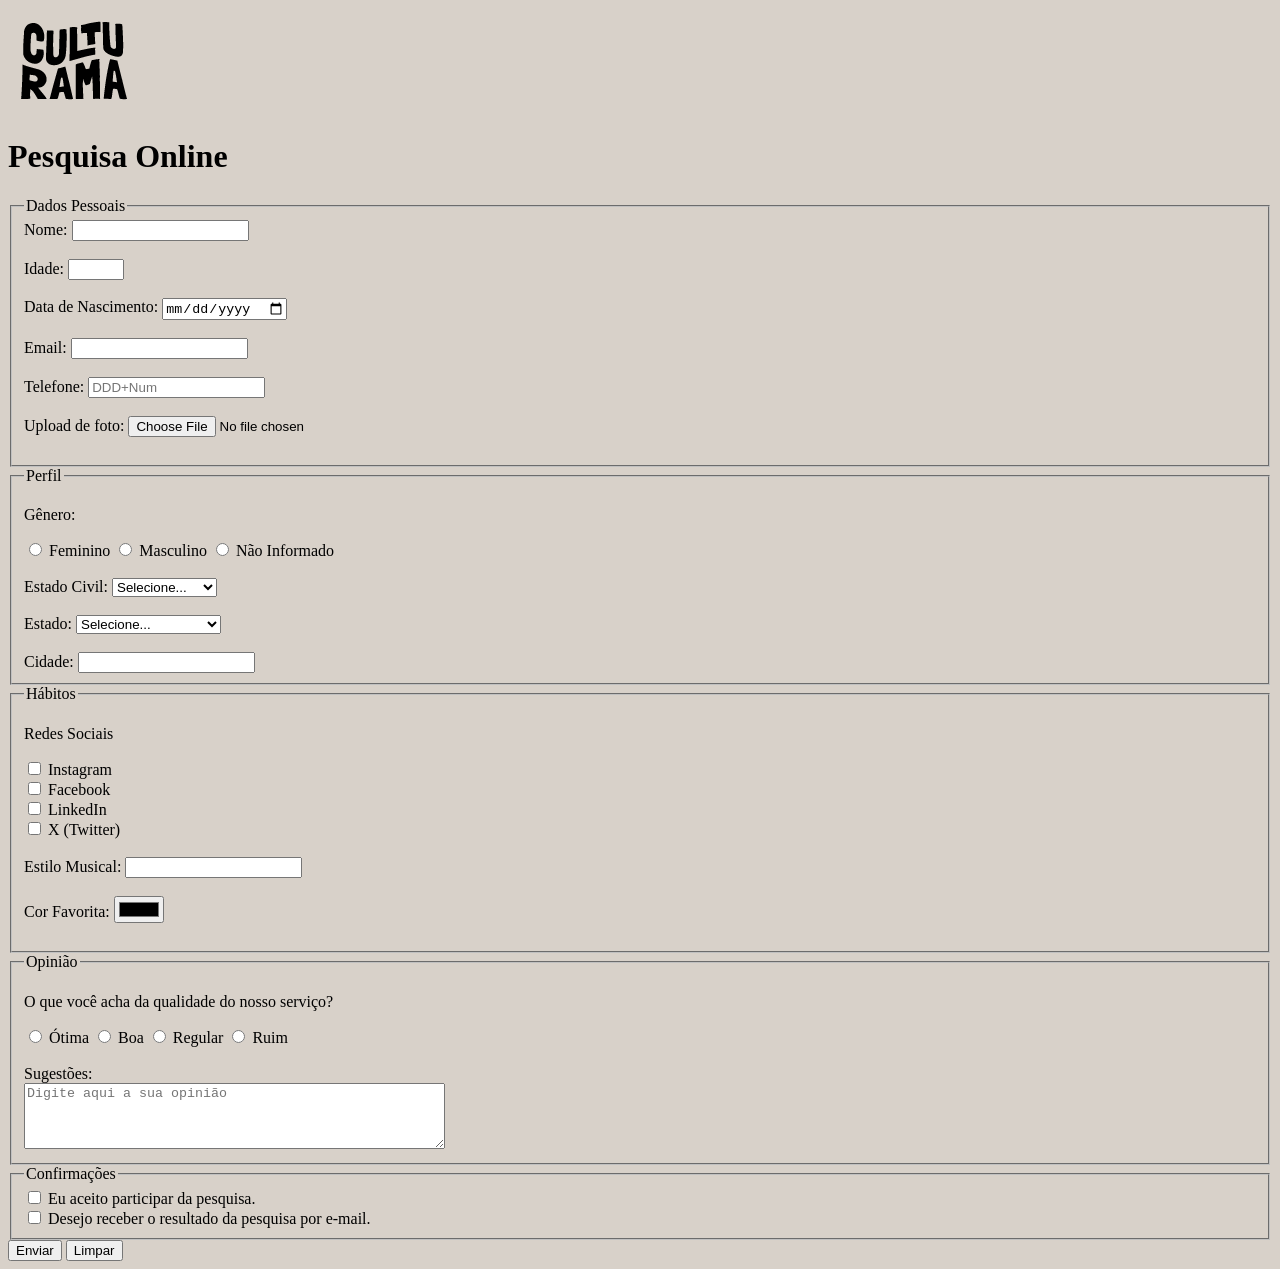
==== index.html @ d98a6012 "Adiciona logo Culturama" ====
<!DOCTYPE html>
<html lang="pt-br">
<head>
    <meta charset="UTF-8">
    <meta name="viewport" content="width=device-width, initial-scale=1.0">
    <title>Pesquisa Culturama</title>
    <link rel="stylesheet" href="CSS/style.css">
    <link rel="shortcut icon" href="culturama-favico.png" type="image/x-icon">
</head>
<body>
    <header>
        <img src="IMG/logo-culturama.png" alt="logo Culturama">
        <h1>Pesquisa Online</h1>
    </header>
    <section>
        <!-- DADOS PESSOAIS -->
    <form action="" method="get">
            <fieldset>
                <legend>Dados Pessoais</legend>
                <label for="userName">Nome:</label>
                <input id="userName" type="text" name="userName" required>
                <br><br>
                <label for="userAge">Idade:</label>
                <input id="userAge" type="number" name="userAge" min="10" max="120" required>
                <br><br>
                <label for="birthDate">Data de Nascimento:</label>
                <input id="birthDate" type="date" name="birthDate">
                <br><br>
                <label for="userMail">  Email:</label>
                <input id="userMail" type="email" name="userMail" required>
                <br><br>
                <label for="userPhoneNumber">Telefone:</label>
                <input id="userPhoneNumber" type="tel" name="userPhoneNumber" pattern="[0-9]{11}" placeholder="DDD+Num">
                <br><br>
                <label for="userImage">Upload de foto:</label>
                <input id="userImage" type="file" accept="image/*" name="userImage">
                <br><br>
            </fieldset>

            <fieldset> 
                <legend>Perfil</legend>
                <p>Gênero:</p>

                <input id="userGenderF" type="radio" name="userGender" value="Feminino">
                <label for="userGenderF">Feminino</label> 

                <input id="userGenderM" type="radio" name="userGender" value="Masculino">
                <label for="userGenderM">Masculino</label>

                <input id="userGenderNI" type="radio" name="userGender" value="notInformed">
                <label for="userGenderNI">Não Informado</label>
                <br><br>

                <label for="maritalStatus">Estado Civil:</label>
                <select name="maritalStatus" required>
                    <option value="notInformed">Selecione...</option>
                    <option value="casado">Casado</option>
                    <option value="solteiro">Solteiro</option>
                    <option value="divorciado">Divorciado</option>
                    <option value="viuvo">Viúvo</option>
                    <option value="união">União Estável</option>
                </select>
                <br><br>

                <label for="userState">Estado:</label>
                <select name="userState" required>
                    <option value="notInformed">Selecione...</option>
                    <option value="AC">Acre</option>
                    <option value="AL">Alagoas</option>
                    <option value="AP">Amapá</option>
                    <option value="AM">Amazonas</option>
                    <option value="BA">Bahia</option>
                    <option value="CE">Ceará</option>
                    <option value="DF">Distrito Federal</option>
                    <option value="ES">Espírito Santo</option>
                    <option value="GO">Goiás</option>
                    <option value="MA">Maranhão</option>
                    <option value="MT">Mato Grosso</option>
                    <option value="MS">Mato Grosso do Sul</option>
                    <option value="MG">Minas Gerais</option>
                    <option value="PA">Pará</option>
                    <option value="PB">Paraíba</option>
                    <option value="PR">Paraná</option>
                    <option value="PE">Pernambuco</option>
                    <option value="PI">Piauí</option>
                    <option value="RJ">Rio de Janeiro</option>
                    <option value="RN">Rio Grande do Norte</option>
                    <option value="RS">Rio Grande do Sul</option>
                    <option value="RO">Rondônia</option>
                    <option value="RR">Roraima</option>
                    <option value="SC">Santa Catarina</option>
                    <option value="SP">São Paulo</option>
                    <option value="SE">Sergipe</option>
                    <option value="TO">Tocantins</option>
                </select>
                <br><br>

                <label for="userCity">Cidade:</label>
                <input id="userCity" type="text" name="userCity" required>

            </fieldset>

            <fieldset>
                <legend>Hábitos</legend>
                <p>Redes Sociais</p>
                <input id="instagram" type="checkbox" name="social" value="instagram">
                <label for="instagram">Instagram</label>
                <br>
                <input id="facebook" type="checkbox" name="social" value="facebook">
                <label for="facebook">Facebook</label>
                <br>
                <input id="linkedin" type="checkbox" name="social" value="linkedin">
                <label for="linkedin">LinkedIn</label>
                <br>
                <input id="X" type="checkbox" name="social" value="x">
                <label for="X">X (Twitter)</label>
                <br><br>

                <label for="musicStyle">Estilo Musical:</label>
                <input list="styleTypes" id="musicStyle" type="text" name="musicStyle">
                <datalist id="styleTypes">
                    <option value="Pop">
                    <option value="Rock">
                    <option value="Sertanejo">
                    <option value="Funk">
                    <option value="Clássica">
                    <option value="Jazz">
                    <option value="Eletrônica">
                </datalist>
                <br><br>
                <label for="color">Cor Favorita:</label>
                <input type="color" name="userFavoriteColor" id="userFavoriteColor">
                <br><br>
            </fieldset>

             <fieldset> 
                <legend>Opinião</legend>
                <p>O que você acha da qualidade do nosso serviço?</p>

                <input id="userOpinionExcellent" type="radio" name="userOpinion" value="Ótima">
                <label for="userOpinionExcellent">Ótima</label> 

                <input id="userOpinionGood" type="radio" name="userOpinion" value="Boa">
                <label for="userOpinionGood">Boa</label>
                <input id="userOpinionRegular" type="radio" name="userOpinion" value="Regular">
                <label for="userOpinionRegular">Regular</label>
                <input id="userOpinionBad" type="radio" name="userOpinion" value="Ruim">
                <label for="userOpinionBad">Ruim</label>
                <br><br>

                <label for="suggestions">Sugestões:</label>
                <br>
                <textarea id="suggestions" name="suggestions" placeholder="Digite aqui a sua opinião" rows="4" cols="50"></textarea>
            </fieldset>

            <fieldset>
                <legend>Confirmações</legend>
                <input id="userLgpdTerm" type="checkbox" name="userLgpd" value="accepted" required>
                <label for="userLgpdTerm">Eu aceito participar da pesquisa.</label>
                <br>
                <input id="getResult" type="checkbox" name="userGetResults" value="accepted">
                <label for="getResult">Desejo receber o resultado da pesquisa por e-mail.</label>
            </fieldset>
            

            
            
            <button type="submit">Enviar</button>
            <button type="reset">Limpar</button>
        </form>
    </section>


    
</body>
</html>
---- CSS/style.css ----
body{
    background-color: rgb(216, 209, 201);
}
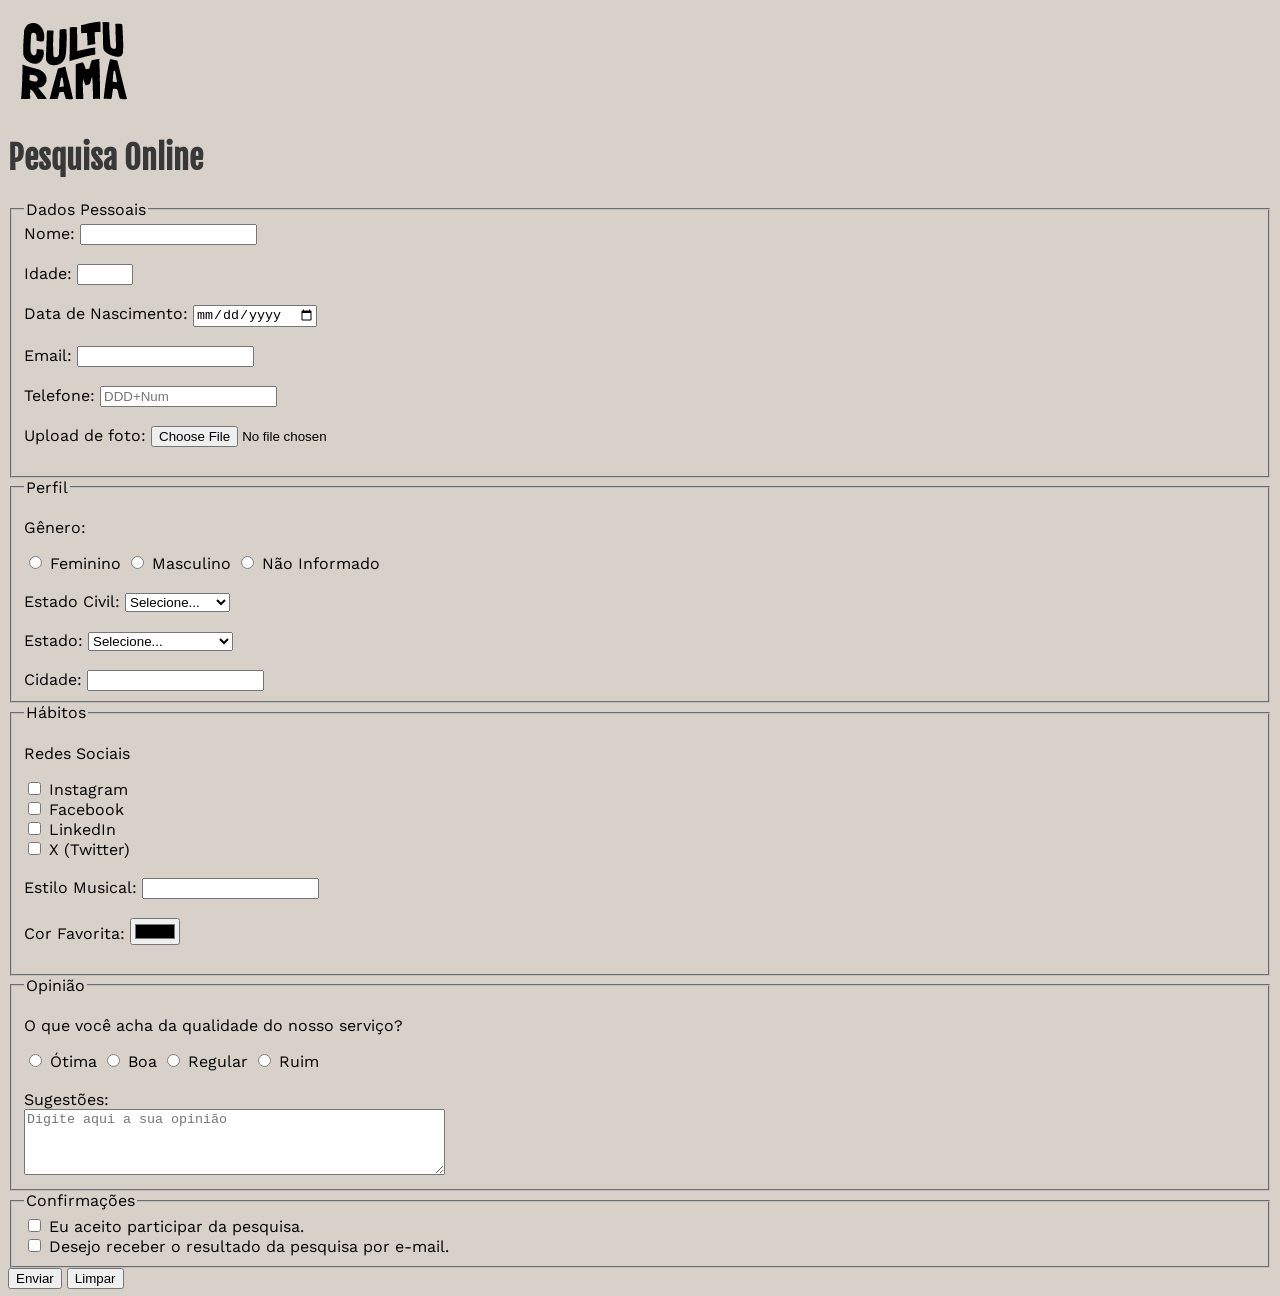
==== commit a408f25e: "Adicionado fontes para titulo e texto do formulário" ====
--- a/index.html
+++ b/index.html
@@ -6,6 +6,9 @@
     <title>Pesquisa Culturama</title>
     <link rel="stylesheet" href="CSS/style.css">
     <link rel="shortcut icon" href="culturama-favico.png" type="image/x-icon">
+    <link rel="preconnect" href="https://fonts.googleapis.com">
+<link rel="preconnect" href="https://fonts.gstatic.com" crossorigin>
+<link href="https://fonts.googleapis.com/css2?family=Fjalla+One&family=Work+Sans:ital,wght@0,100..900;1,100..900&display=swap" rel="stylesheet">
 </head>
 <body>
     <header>
--- a/CSS/style.css
+++ b/CSS/style.css
@@ -1,3 +1,10 @@
 body{
     background-color: rgb(216, 209, 201);
-}+    font-family: 'Work Sans', sans-serif;
+}
+
+h1{
+    font-family: 'Fjalla One', sans-serif;
+    color: rgb(56, 56, 56);
+}
+
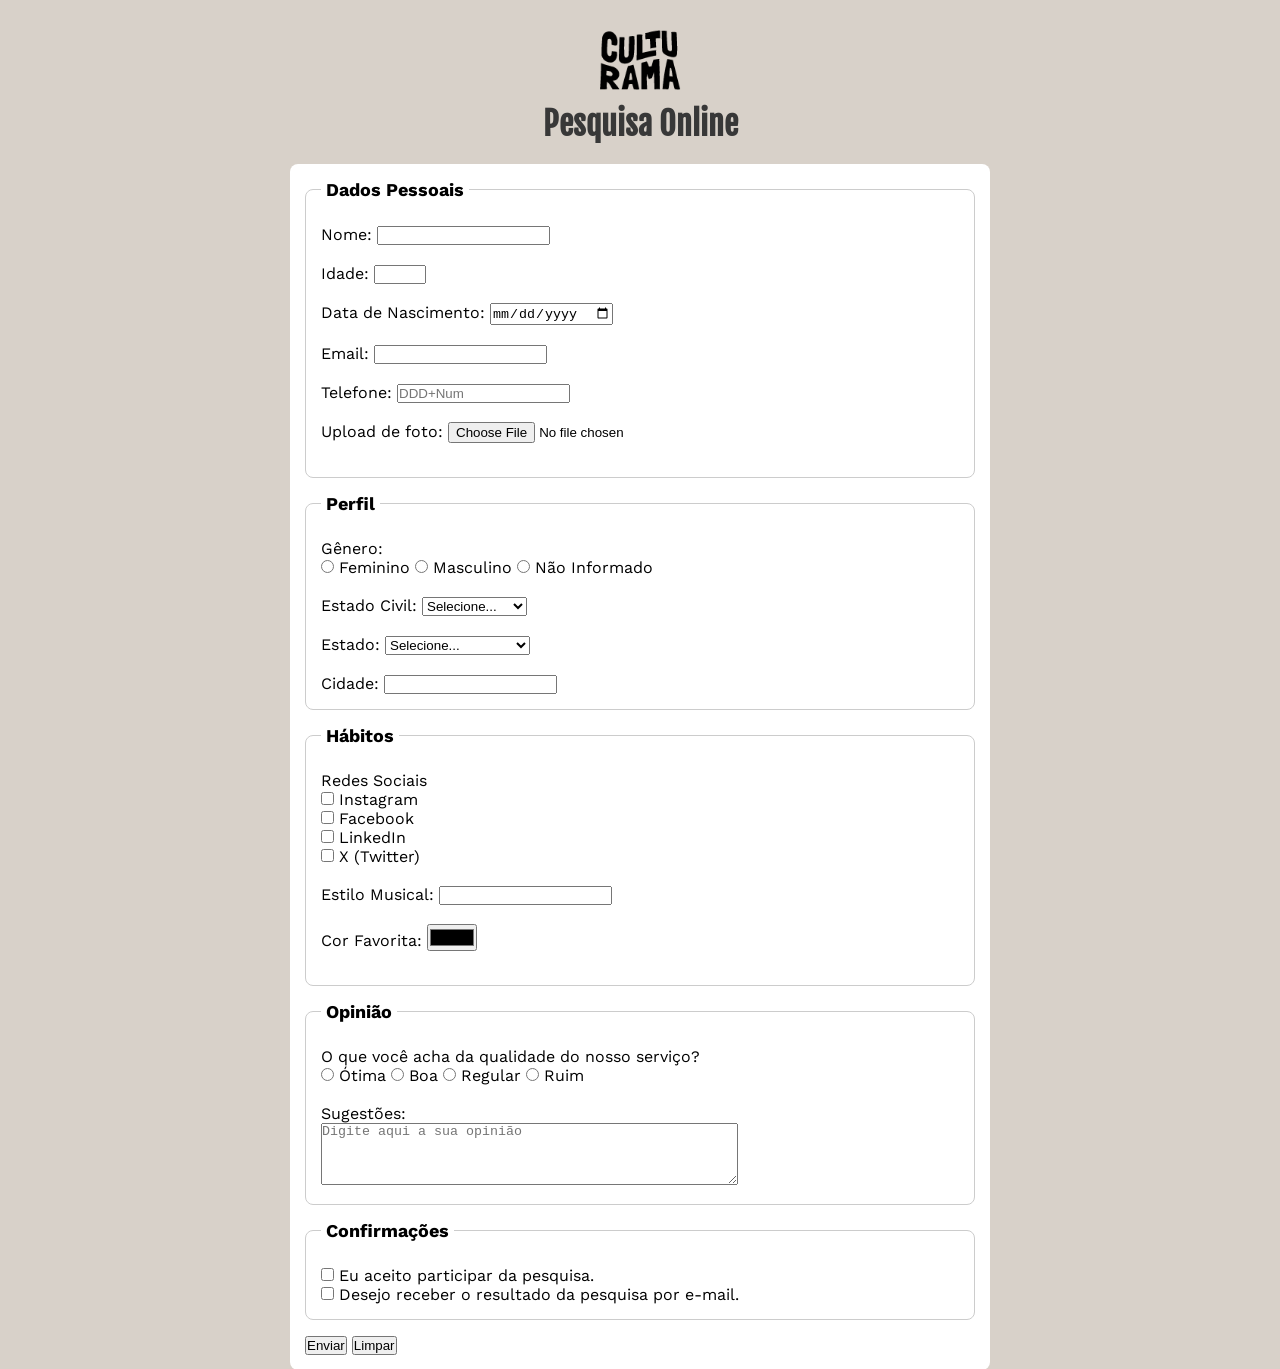
==== commit d2c85bbf: "Adicionado estilos básicos para o formulário" ====
--- a/index.html
+++ b/index.html
@@ -11,10 +11,11 @@
 <link href="https://fonts.googleapis.com/css2?family=Fjalla+One&family=Work+Sans:ital,wght@0,100..900;1,100..900&display=swap" rel="stylesheet">
 </head>
 <body>
-    <header>
+   <main>
+      <header>
         <img src="IMG/logo-culturama.png" alt="logo Culturama">
         <h1>Pesquisa Online</h1>
-    </header>
+      </header>
     <section>
         <!-- DADOS PESSOAIS -->
     <form action="" method="get">
@@ -173,6 +174,9 @@
         </form>
     </section>
 
+    </main>
+ 
+
 
     
 </body>
--- a/CSS/style.css
+++ b/CSS/style.css
@@ -1,10 +1,51 @@
+*{
+    margin: 0;
+    padding: 0;
+    box-sizing: border-box;
+}
+
 body{
     background-color: rgb(216, 209, 201);
     font-family: 'Work Sans', sans-serif;
 }
 
+img{
+    width: 100px;
+    margin-top: 20px;
+}
+
+main{
+    width: 100%;
+    max-width: 700px;
+    margin: 0 auto;
+}
+
+header{
+    text-align: center;
+    margin-bottom: 20px;
+}
+    
 h1{
     font-family: 'Fjalla One', sans-serif;
     color: rgb(56, 56, 56);
 }
 
+form{
+    background-color: #fff;
+    padding: 15px;
+    border-radius: 8px;
+}
+
+fieldset{
+    padding: 15px;
+    border: 1px solid #cccccc;
+    border-radius: 8px;
+    margin-bottom: 15px;
+}
+
+legend{
+    font-weight: bold;
+    margin-bottom: 10px;
+    font-size: 18px;
+    padding: 0 5px;
+}
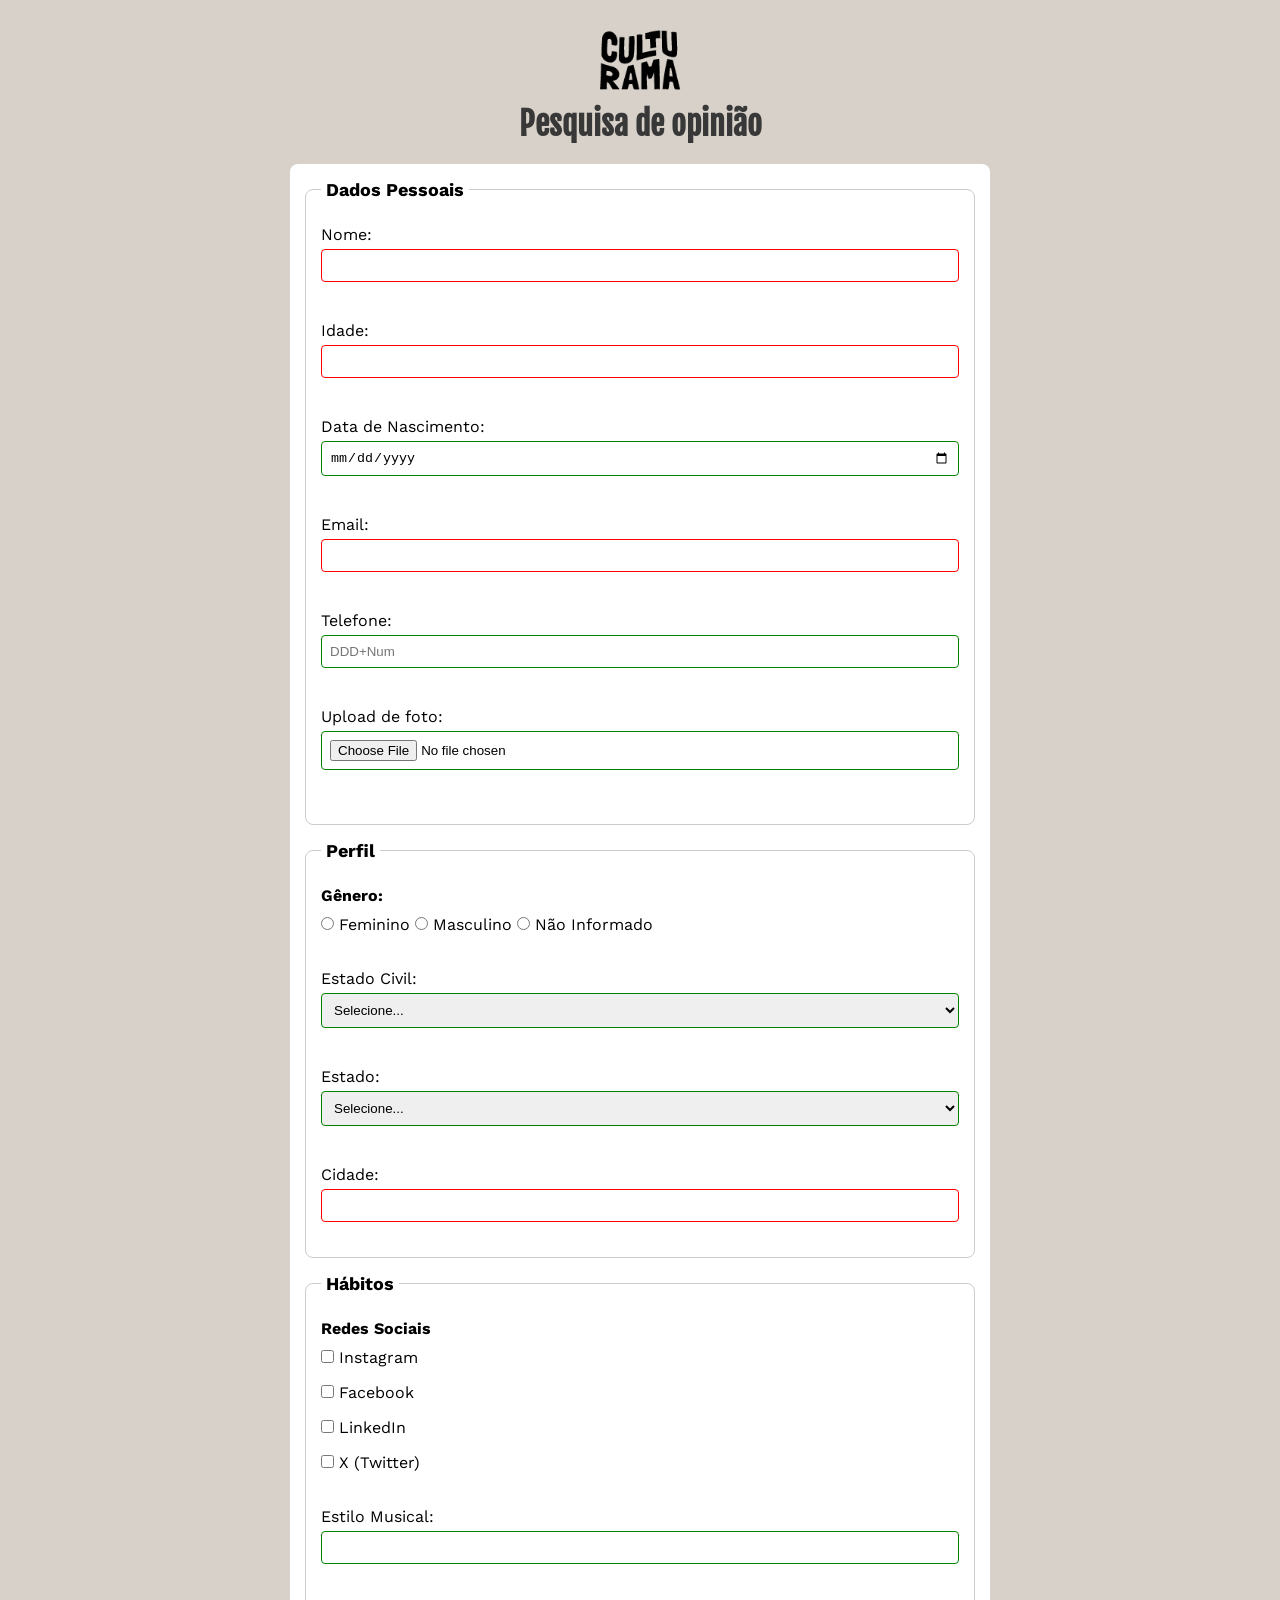
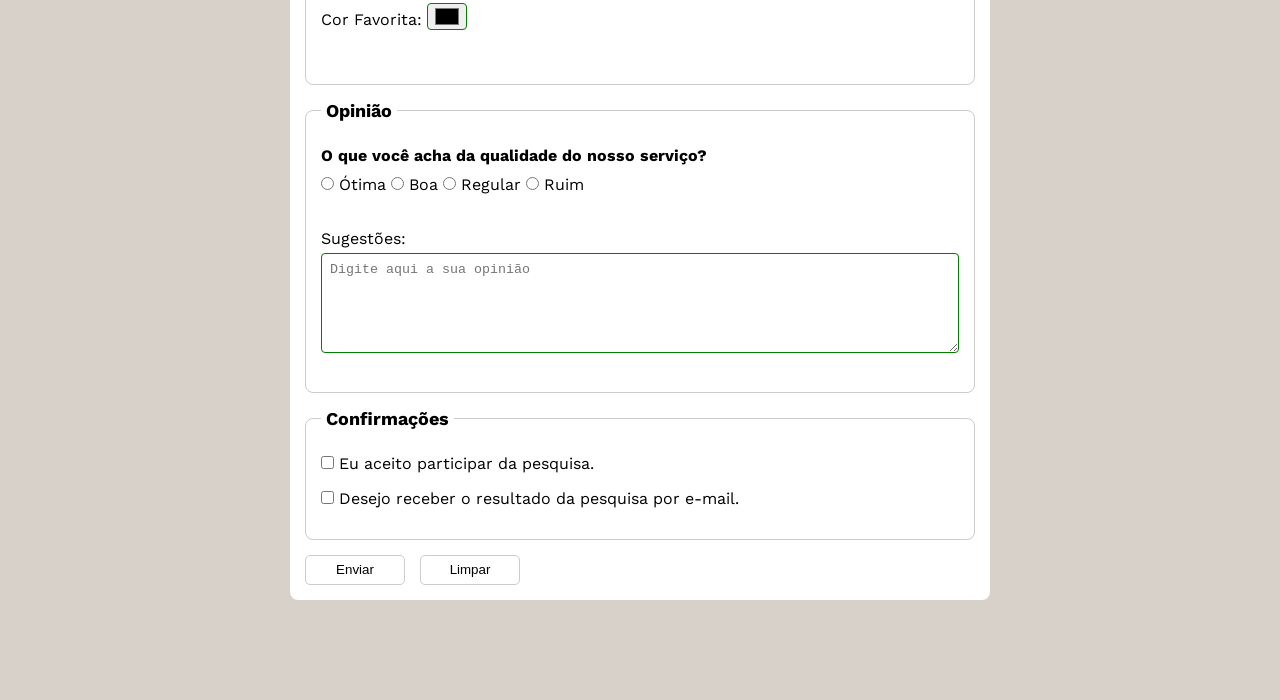
==== commit 977511d5: "Finalizando formuláio" ====
--- a/index.html
+++ b/index.html
@@ -14,7 +14,7 @@
    <main>
       <header>
         <img src="IMG/logo-culturama.png" alt="logo Culturama">
-        <h1>Pesquisa Online</h1>
+        <h1>Pesquisa de opinião</h1>
       </header>
     <section>
         <!-- DADOS PESSOAIS -->
--- a/CSS/style.css
+++ b/CSS/style.css
@@ -30,10 +30,17 @@
     color: rgb(56, 56, 56);
 }
 
+p{
+    margin-bottom: 10px;
+    font-weight: bold;
+
+}
+
 form{
     background-color: #fff;
     padding: 15px;
     border-radius: 8px;
+    margin-bottom: 100px;
 }
 
 fieldset{
@@ -48,4 +55,63 @@
     margin-bottom: 10px;
     font-size: 18px;
     padding: 0 5px;
-}+}
+
+label{
+    display: inline-block;
+    margin-bottom: 5px;
+}
+
+input, select, textarea{
+    width: 100%;
+    padding: 8px;
+    margin-bottom: 20px;
+    border: 1px solid #cccccc;
+    border-radius: 4px;
+}
+
+textarea{
+    min-height: 100px;
+}
+
+input[type="radio"], input[type="checkbox"]{
+   width: auto;
+}
+
+input[type="color"]{
+    width: 40px;
+    padding: 0 5px;
+}
+
+input:invalid, select:invalid, textarea:invalid{
+    border-color: red;
+}
+
+input:valid, select:valid, textarea:valid{
+    border-color: green;
+}
+
+button{
+    width: 100px;
+    height: 30px;
+    margin-right: 10px;
+    background-color: #ffffff;
+    border: 1px solid #cccccc;
+    border-radius: 5px;
+    cursor: pointer;
+}
+
+button[type="submit"]:hover{
+    background-color: green;
+    color: #fff;
+}
+
+button[type="reset"]:hover{
+    background-color: orangered;
+    color: #fff;
+}
+
+
+
+
+
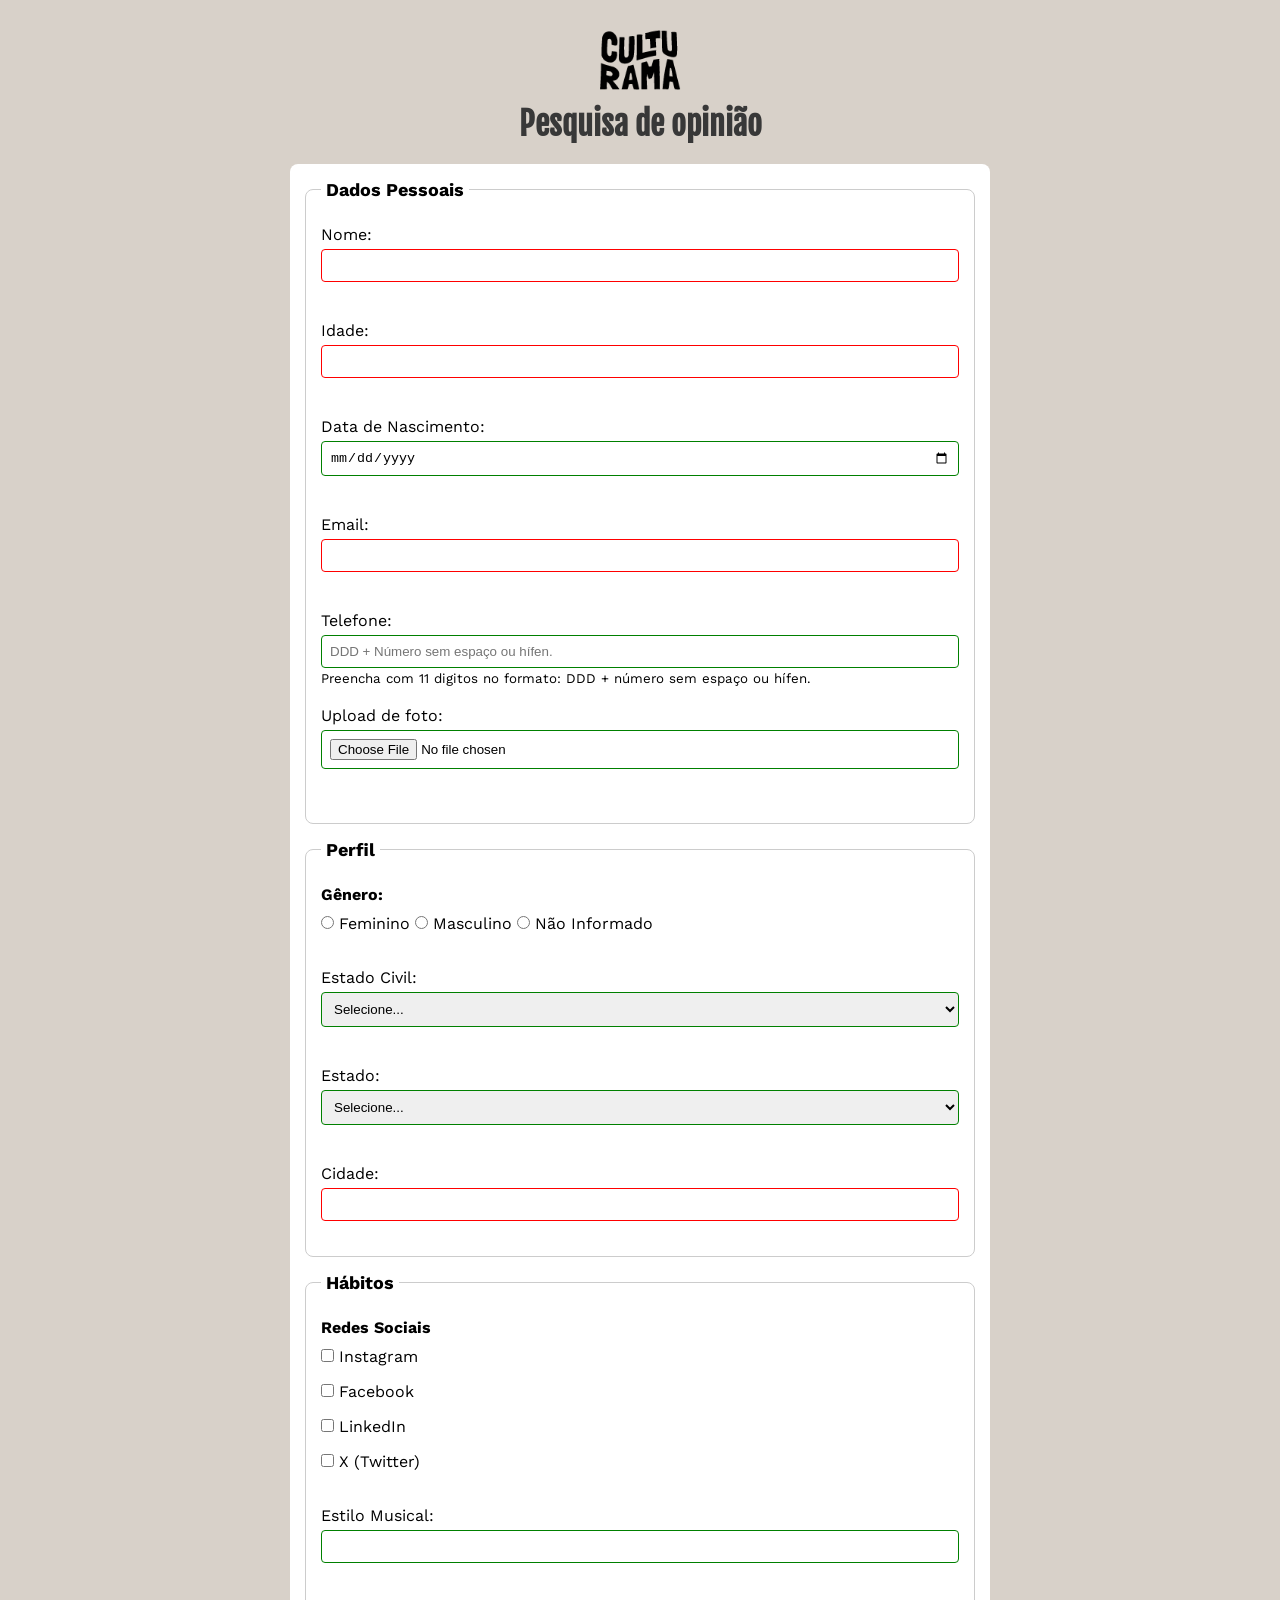
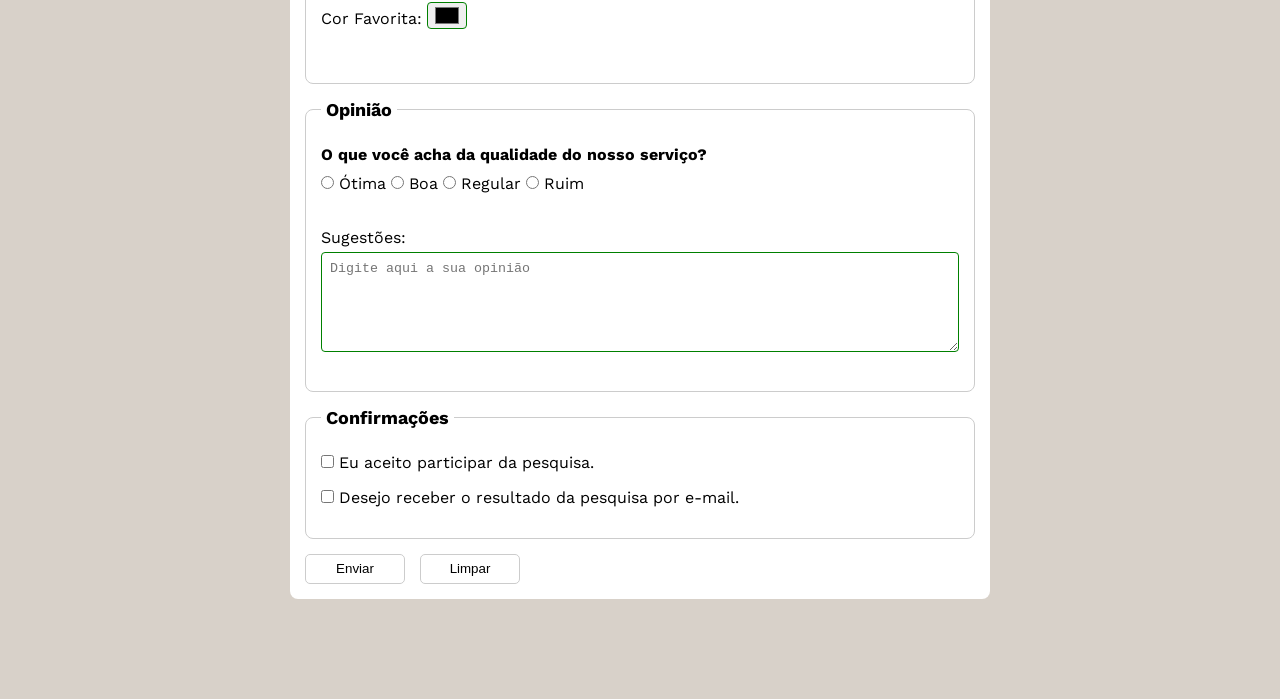
==== commit ee826203: "Adiciona aria ao campo de telefone" ====
--- a/index.html
+++ b/index.html
@@ -18,7 +18,7 @@
       </header>
     <section>
         <!-- DADOS PESSOAIS -->
-    <form action="" method="get">
+    <form action="sucesso.html">
             <fieldset>
                 <legend>Dados Pessoais</legend>
                 <label for="userName">Nome:</label>
@@ -30,11 +30,12 @@
                 <label for="birthDate">Data de Nascimento:</label>
                 <input id="birthDate" type="date" name="birthDate">
                 <br><br>
-                <label for="userMail">  Email:</label>
+                <label for="userMail">Email:</label>
                 <input id="userMail" type="email" name="userMail" required>
                 <br><br>
                 <label for="userPhoneNumber">Telefone:</label>
-                <input id="userPhoneNumber" type="tel" name="userPhoneNumber" pattern="[0-9]{11}" placeholder="DDD+Num">
+                <input id="userPhoneNumber" type="tel" name="userPhoneNumber" pattern="[0-9]{11}" placeholder="DDD + Número sem espaço ou hífen." aria-describedby="phoneHelp">
+                <small id="phoneHelp">Preencha com 11 digitos no formato: DDD + número sem espaço ou hífen.</small>
                 <br><br>
                 <label for="userImage">Upload de foto:</label>
                 <input id="userImage" type="file" accept="image/*" name="userImage">
--- a/CSS/style.css
+++ b/CSS/style.css
@@ -62,6 +62,11 @@
     margin-bottom: 5px;
 }
 
+input[type="tel"]{
+    margin-bottom: 0;
+}
+
+
 input, select, textarea{
     width: 100%;
     padding: 8px;
@@ -107,11 +112,24 @@
 }
 
 button[type="reset"]:hover{
-    background-color: orangered;
+    background-color: rgb(224, 73, 19);
     color: #fff;
+}
+
+.sucessClass{
+    text-align: center;
+    margin-top: 50px;
+    font-size: 50px;
+}
+
+.sucessClassImg{
+    display: block;
+    margin: 60px auto
 }
 
 
 
 
 
+
+
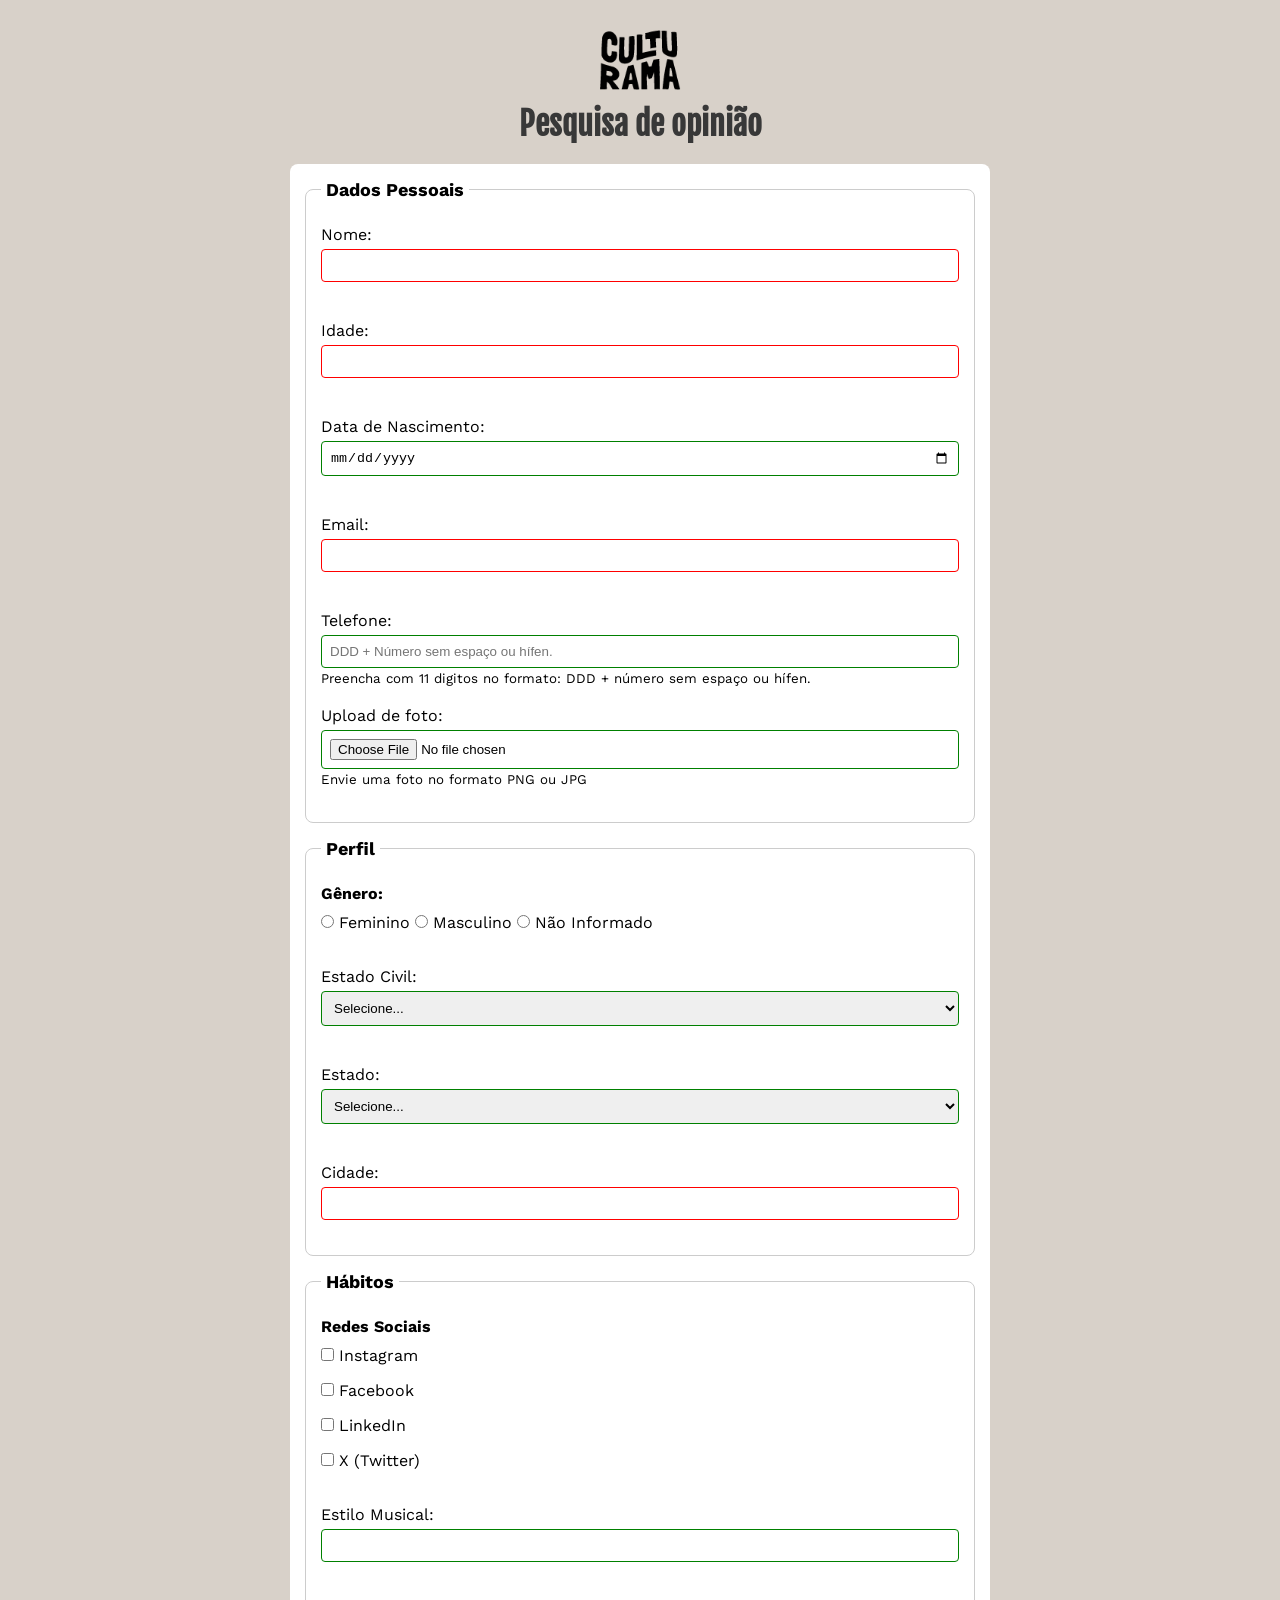
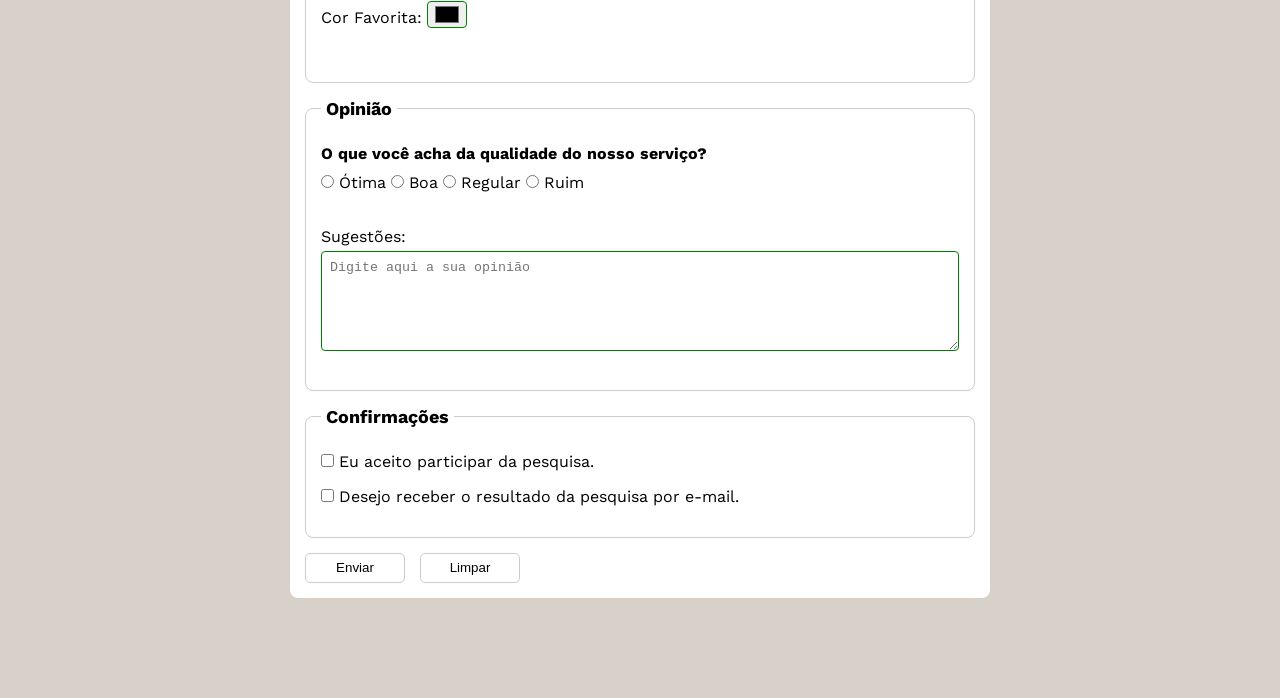
==== commit f162c093: "Adicinado aria para o campo de upload de foto." ====
--- a/index.html
+++ b/index.html
@@ -38,7 +38,8 @@
                 <small id="phoneHelp">Preencha com 11 digitos no formato: DDD + número sem espaço ou hífen.</small>
                 <br><br>
                 <label for="userImage">Upload de foto:</label>
-                <input id="userImage" type="file" accept="image/*" name="userImage">
+                <input id="userImage" type="file" accept="image/*" name="userImage" aria-describedby="imageHelp">
+                <small id="imageHelp">Envie uma foto no formato PNG ou JPG</small>
                 <br><br>
             </fieldset>
 
--- a/CSS/style.css
+++ b/CSS/style.css
@@ -62,9 +62,11 @@
     margin-bottom: 5px;
 }
 
-input[type="tel"]{
+input[type="tel"], input[type="file"]{
     margin-bottom: 0;
 }
+
+
 
 
 input, select, textarea{
